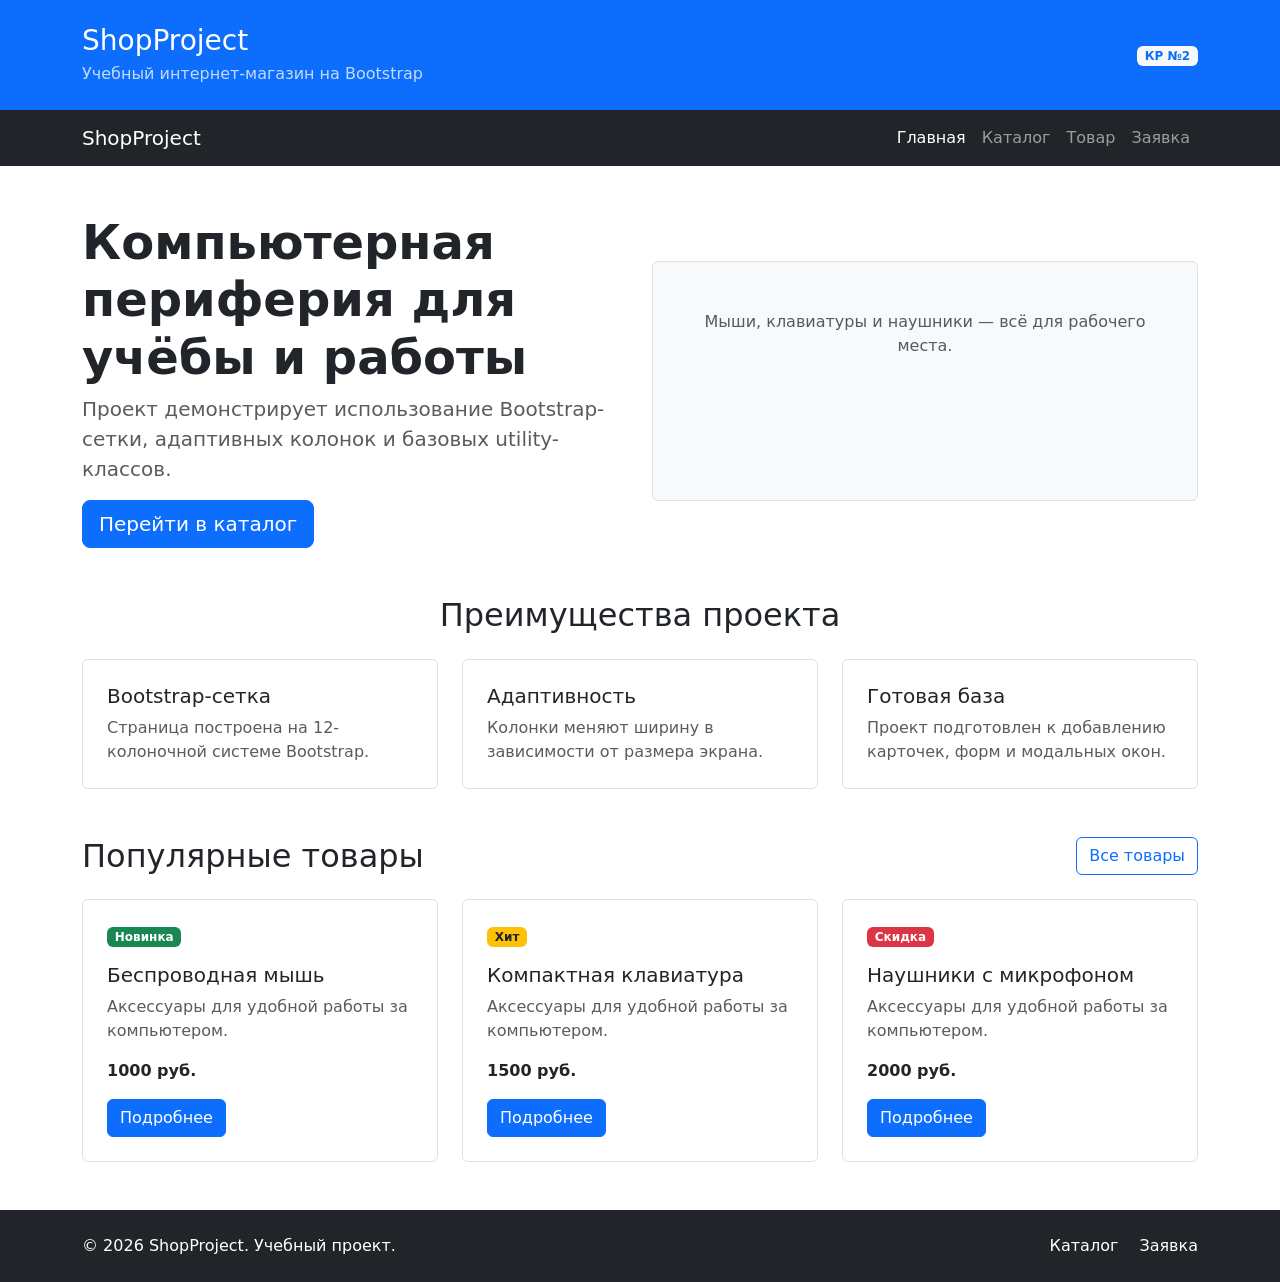
==== index.html @ 176dfef9 "feat: complete practical 9 Bootstrap grid homepage" ====
<!DOCTYPE html>
<html lang="ru">
<head>
  <meta charset="UTF-8">
  <meta name="viewport" content="width=device-width, initial-scale=1.0">
  <meta name="description" content="Учебный магазин компьютерной периферии ShopProject на Bootstrap.">
  <title>Главная — ShopProject</title>
  <link href="https://cdn.jsdelivr.net/npm/bootstrap@5.3.3/dist/css/bootstrap.min.css" rel="stylesheet">
  <link rel="stylesheet" href="css/custom.css">
</head>
<body>
<header class="bg-primary text-white py-4">
  <div class="container">
    <div class="row align-items-center">
      <div class="col-12 col-md-8">
        <h1 class="h3 mb-1">ShopProject</h1>
        <p class="mb-0 opacity-75">
          Учебный интернет-магазин на Bootstrap
        </p>
      </div>

      <div class="col-12 col-md-4 text-md-end mt-3 mt-md-0">
        <span class="badge bg-light text-primary">
          КР №2
        </span>
      </div>
    </div>
  </div>
</header>
<nav class="navbar navbar-expand-lg navbar-dark bg-dark">
  <div class="container">
    <a class="navbar-brand" href="index.html">ShopProject</a>

    <button
      class="navbar-toggler"
      type="button"
      data-bs-toggle="collapse"
      data-bs-target="#mainNavbar"
      aria-controls="mainNavbar"
      aria-expanded="false"
      aria-label="Переключить навигацию"
    >
      <span class="navbar-toggler-icon"></span>
    </button>

    <div class="collapse navbar-collapse" id="mainNavbar">
      <ul class="navbar-nav ms-auto">
        <li class="nav-item">
          <a class="nav-link active" aria-current="page" href="index.html">
            Главная
          </a>
        </li>
        <li class="nav-item">
          <a class="nav-link" href="catalog.html">Каталог</a>
        </li>
        <li class="nav-item">
          <a class="nav-link" href="product.html">Товар</a>
        </li>
        <li class="nav-item">
          <a class="nav-link" href="order.html">Заявка</a>
        </li>
      </ul>
    </div>
  </div>
</nav>
<main>
  <section class="container my-5">
    <div class="row align-items-center g-4">
      <div class="col-12 col-lg-6">
        <h2 class="display-5 fw-bold">
          Компьютерная периферия для учёбы и работы
        </h2>
        <p class="lead text-muted">
          Проект демонстрирует использование Bootstrap-сетки,
          адаптивных колонок и базовых utility-классов.
        </p>
        <a class="btn btn-primary btn-lg" href="catalog.html">
          Перейти в каталог
        </a>
      </div>

      <div class="col-12 col-lg-6">
        <div class="placeholder-box p-5 bg-light border rounded text-center">
          <p class="mb-0 text-muted">
            Мыши, клавиатуры и наушники — всё для рабочего места.
          </p>
        </div>
      </div>
    </div>
  </section>

<section class="container my-5">
  <h2 class="text-center mb-4">Преимущества проекта</h2>

  <div class="row g-4">
    <div class="col-12 col-md-4">
      <div class="p-4 border rounded h-100 bg-white">
        <h3 class="h5">Bootstrap-сетка</h3>
        <p class="mb-0 text-muted">
          Страница построена на 12-колоночной системе Bootstrap.
        </p>
      </div>
    </div>

    <div class="col-12 col-md-4">
      <div class="p-4 border rounded h-100 bg-white">
        <h3 class="h5">Адаптивность</h3>
        <p class="mb-0 text-muted">
          Колонки меняют ширину в зависимости от размера экрана.
        </p>
      </div>
    </div>

    <div class="col-12 col-md-4">
      <div class="p-4 border rounded h-100 bg-white">
        <h3 class="h5">Готовая база</h3>
        <p class="mb-0 text-muted">
          Проект подготовлен к добавлению карточек, форм и модальных окон.
        </p>
      </div>
    </div>
  </div>
</section>
<section class="container my-5">
  <div class="d-flex justify-content-between align-items-center mb-4">
    <h2 class="mb-0">Популярные товары</h2>
    <a class="btn btn-outline-primary" href="catalog.html">
      Все товары
    </a>
  </div>

  <div class="row g-4">
    <div class="col-12 col-md-6 col-lg-4">
      <div class="border rounded h-100 p-4">
        <span class="badge bg-success mb-3">Новинка</span>
        <h3 class="h5">Беспроводная мышь</h3>
        <p class="text-muted">
          Аксессуары для удобной работы за компьютером.
        </p>
        <p class="fw-bold mb-3">1000 руб.</p>
        <a class="btn btn-primary" href="product.html">
          Подробнее
        </a>
      </div>
    </div>

    <div class="col-12 col-md-6 col-lg-4">
      <div class="border rounded h-100 p-4">
        <span class="badge bg-warning text-dark mb-3">Хит</span>
        <h3 class="h5">Компактная клавиатура</h3>
        <p class="text-muted">
          Аксессуары для удобной работы за компьютером.
        </p>
        <p class="fw-bold mb-3">1500 руб.</p>
        <a class="btn btn-primary" href="product.html">
          Подробнее
        </a>
      </div>
    </div>

    <div class="col-12 col-md-6 col-lg-4">
      <div class="border rounded h-100 p-4">
        <span class="badge bg-danger mb-3">Скидка</span>
        <h3 class="h5">Наушники с микрофоном</h3>
        <p class="text-muted">
          Аксессуары для удобной работы за компьютером.
        </p>
        <p class="fw-bold mb-3">2000 руб.</p>
        <a class="btn btn-primary" href="product.html">
          Подробнее
        </a>
      </div>
    </div>
  </div>
</section>
</main>
<footer class="bg-dark text-white py-4 mt-5">
  <div class="container">
    <div class="row align-items-center g-3">
      <div class="col-12 col-md-6">
        <p class="mb-0">
          &copy; 2026 ShopProject. Учебный проект.
        </p>
      </div>

      <div class="col-12 col-md-6 text-md-end">
        <a class="text-white text-decoration-none me-3" href="catalog.html">
          Каталог
        </a>
        <a class="text-white text-decoration-none" href="order.html">
          Заявка
        </a>
      </div>
    </div>
  </div>
</footer>
<script src="https://cdn.jsdelivr.net/npm/bootstrap@5.3.3/dist/js/bootstrap.bundle.min.js"></script>
</body>
</html>
---- css/custom.css ----
body {
  min-height: 100vh;
}

.placeholder-box {
  min-height: 240px;
}
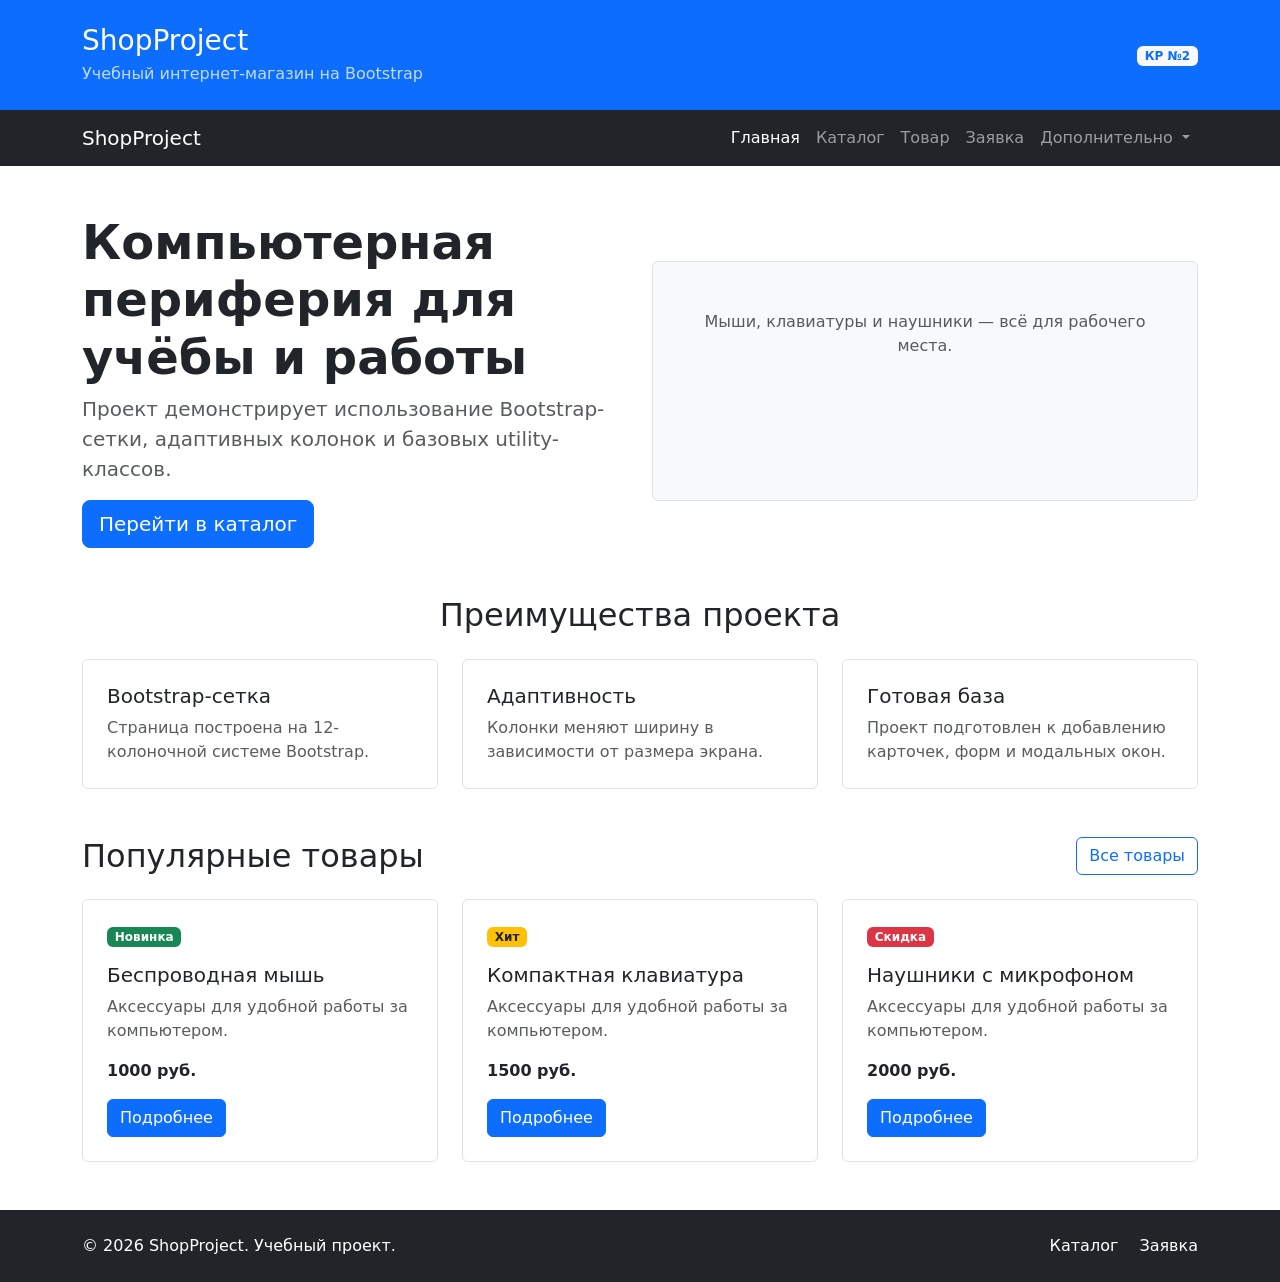
==== commit ae42b764: "feat: complete practical 10 Bootstrap components" ====
--- a/index.html
+++ b/index.html
@@ -5,7 +5,7 @@
   <meta name="viewport" content="width=device-width, initial-scale=1.0">
   <meta name="description" content="Учебный магазин компьютерной периферии ShopProject на Bootstrap.">
   <title>Главная — ShopProject</title>
-  <link href="https://cdn.jsdelivr.net/npm/bootstrap@5.3.3/dist/css/bootstrap.min.css" rel="stylesheet">
+  <link href="https://cdn.jsdelivr.net/npm/bootstrap@5.3.8/dist/css/bootstrap.min.css" rel="stylesheet">
   <link rel="stylesheet" href="css/custom.css">
 </head>
 <body>
@@ -46,18 +46,36 @@
     <div class="collapse navbar-collapse" id="mainNavbar">
       <ul class="navbar-nav ms-auto">
         <li class="nav-item">
-          <a class="nav-link active" aria-current="page" href="index.html">
-            Главная
+          <a class="nav-link active" aria-current="page" href="index.html">Главная</a>
+        </li>
+
+        <li class="nav-item">
+          <a class="nav-link" href="catalog.html">Каталог</a>
+        </li>
+
+        <li class="nav-item">
+          <a class="nav-link" href="product.html">Товар</a>
+        </li>
+
+        <li class="nav-item">
+          <a class="nav-link" href="order.html">Заявка</a>
+        </li>
+
+        <li class="nav-item dropdown">
+          <a
+            class="nav-link dropdown-toggle"
+            href="#"
+            role="button"
+            data-bs-toggle="dropdown"
+            aria-expanded="false"
+          >
+            Дополнительно
           </a>
-        </li>
-        <li class="nav-item">
-          <a class="nav-link" href="catalog.html">Каталог</a>
-        </li>
-        <li class="nav-item">
-          <a class="nav-link" href="product.html">Товар</a>
-        </li>
-        <li class="nav-item">
-          <a class="nav-link" href="order.html">Заявка</a>
+          <ul class="dropdown-menu">
+            <li><a class="dropdown-item" href="catalog.html">Все товары</a></li>
+            <li><a class="dropdown-item" href="order.html">Оформить заявку</a></li>
+            <li><a class="dropdown-item" href="index.html#popular">Популярное</a></li>
+          </ul>
         </li>
       </ul>
     </div>
@@ -122,7 +140,7 @@
   </div>
 </section>
 <section class="container my-5">
-  <div class="d-flex justify-content-between align-items-center mb-4">
+  <div class="d-flex flex-wrap gap-3 justify-content-between align-items-center mb-4">
     <h2 class="mb-0">Популярные товары</h2>
     <a class="btn btn-outline-primary" href="catalog.html">
       Все товары
@@ -194,6 +212,6 @@
     </div>
   </div>
 </footer>
-<script src="https://cdn.jsdelivr.net/npm/bootstrap@5.3.3/dist/js/bootstrap.bundle.min.js"></script>
+<script src="https://cdn.jsdelivr.net/npm/bootstrap@5.3.8/dist/js/bootstrap.bundle.min.js"></script>
 </body>
 </html>
--- a/css/custom.css
+++ b/css/custom.css
@@ -5,3 +5,11 @@
 .placeholder-box {
   min-height: 240px;
 }
+
+.placeholder-image {
+  min-height: 320px;
+}
+
+.card-title {
+  line-height: 1.3;
+}
